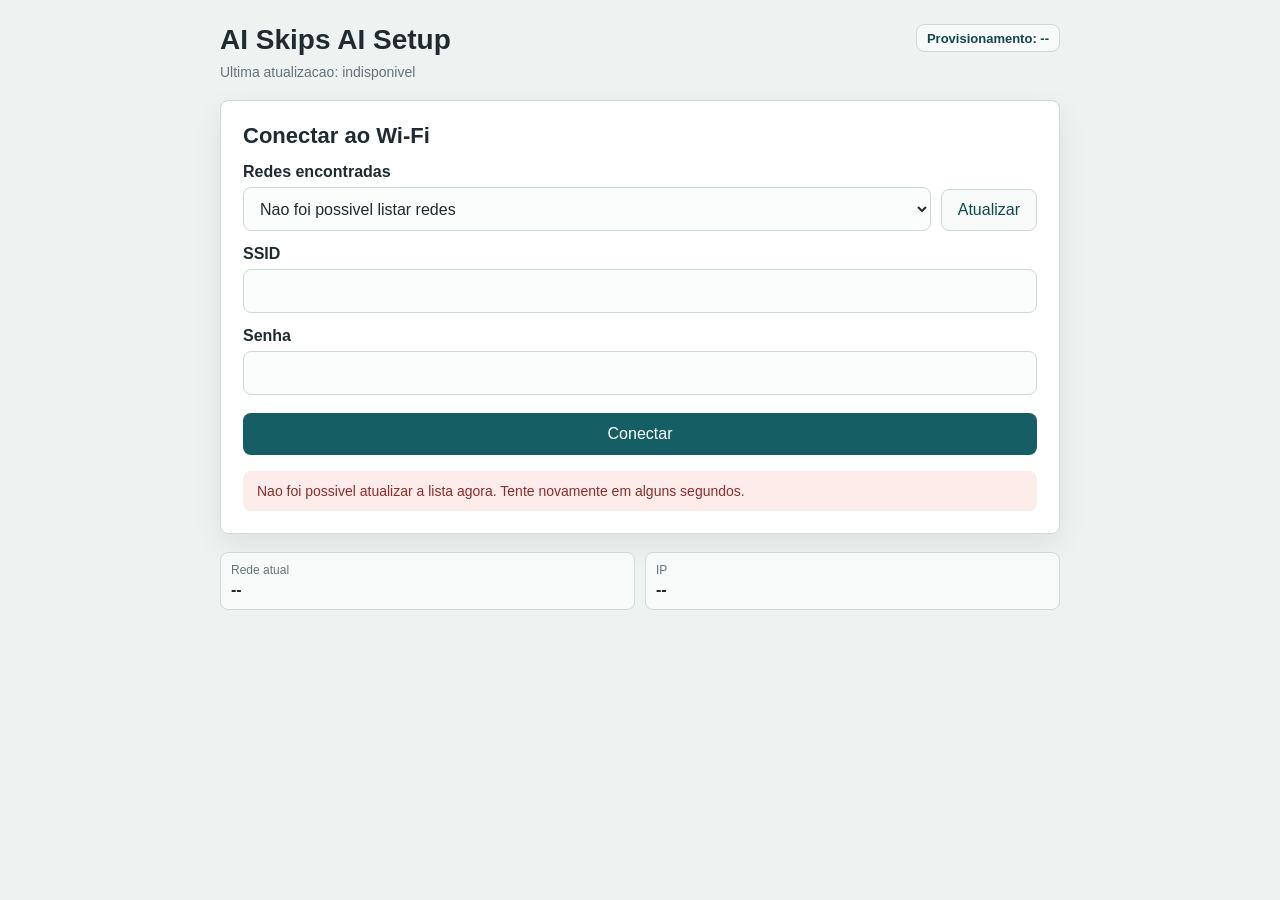
==== firmware_assets/web/index.html @ d2094fd0 "Add status page with technical information and metrics display - Created a new HTML file for the sta" ====
<!doctype html>
<html lang="pt-BR">
  <head>
    <meta charset="utf-8">
    <meta name="viewport" content="width=device-width,initial-scale=1">
    <title>AI Skips AI Setup</title>
    <style>
      :root {
        color-scheme: light;
        --bg: #eef2f0;
        --panel: #ffffff;
        --text: #1f2b31;
        --muted: #65737a;
        --line: #cfd9d6;
        --primary: #155e63;
        --primary-dark: #0f484c;
        --accent: #8a5a00;
        --ok-bg: #e8f7ef;
        --ok-text: #1b6b44;
        --error-bg: #fdecea;
        --error-text: #8b2d2d;
      }

      * {
        box-sizing: border-box;
      }

      body {
        min-height: 100vh;
        margin: 0;
        background: var(--bg);
        color: var(--text);
        font-family: Arial, Helvetica, sans-serif;
      }

      .shell {
        width: min(840px, calc(100% - 32px));
        margin: 0 auto;
        padding: 24px 0;
      }

      header {
        display: flex;
        justify-content: space-between;
        gap: 16px;
        align-items: flex-start;
        margin-bottom: 18px;
      }

      h1 {
        margin: 0 0 6px;
        font-size: 28px;
      }

      p {
        margin: 0;
        line-height: 1.45;
      }

      .status {
        color: var(--muted);
        font-size: 14px;
      }

      .badge {
        display: inline-flex;
        align-items: center;
        min-height: 28px;
        padding: 5px 10px;
        border: 1px solid var(--line);
        border-radius: 8px;
        background: #f8faf9;
        color: var(--primary-dark);
        font-size: 13px;
        font-weight: 700;
        white-space: nowrap;
      }

      .panel {
        background: var(--panel);
        border: 1px solid var(--line);
        border-radius: 8px;
        padding: 22px;
        box-shadow: 0 10px 28px rgba(20, 42, 38, 0.08);
      }

      h2 {
        margin: 0 0 14px;
        font-size: 22px;
      }

      label {
        display: block;
        margin: 14px 0 6px;
        font-weight: 700;
      }

      input,
      select {
        width: 100%;
        min-height: 44px;
        padding: 10px 12px;
        border: 1px solid var(--line);
        border-radius: 8px;
        background: #fbfcfc;
        color: var(--text);
        font: inherit;
      }

      button {
        min-height: 42px;
        padding: 0 16px;
        border: 0;
        border-radius: 8px;
        background: var(--primary);
        color: #fff;
        font-weight: 700;
        font: inherit;
      }

      button:hover {
        background: var(--primary-dark);
      }

      .secondary {
        border: 1px solid var(--line);
        background: #f8faf9;
        color: var(--primary-dark);
      }

      .secondary:hover {
        background: #edf3f1;
      }

      .row {
        display: grid;
        grid-template-columns: 1fr auto;
        gap: 10px;
        align-items: end;
      }

      .actions {
        display: grid;
        gap: 10px;
        margin-top: 18px;
      }

      .actions button {
        flex: 1;
      }

      .banner {
        display: none;
        margin-top: 16px;
        padding: 12px 14px;
        border-radius: 8px;
        font-size: 14px;
      }

      .banner.show {
        display: block;
      }

      .error {
        background: var(--error-bg);
        color: var(--error-text);
      }

      .ok {
        background: var(--ok-bg);
        color: var(--ok-text);
      }

      .meta {
        display: grid;
        grid-template-columns: repeat(2, minmax(0, 1fr));
        gap: 10px;
        margin-top: 18px;
      }

      .meta div {
        border: 1px solid var(--line);
        border-radius: 8px;
        padding: 10px;
        background: #f8faf9;
      }

      .meta span {
        display: block;
        color: var(--muted);
        font-size: 12px;
        margin-bottom: 4px;
      }

      .meta strong {
        word-break: break-word;
      }

      @media (max-width: 640px) {
        .shell {
          width: min(100% - 24px, 840px);
          padding: 16px 0;
        }

        header,
        .row,
        .actions,
        .meta {
          grid-template-columns: 1fr;
        }

        header {
          display: grid;
        }

      }
    </style>
  </head>
  <body>
    <main class="shell">
      <header>
        <div>
          <h1>AI Skips AI Setup</h1>
          <p class="status" id="statusText">Ultima atualizacao: --</p>
        </div>
        <span class="badge" id="provisioningBadge">Provisionamento: --</span>
      </header>

      <section class="panel" id="wifiPanel">
        <h2>Conectar ao Wi-Fi</h2>

        <label for="networkSelect">Redes encontradas</label>
        <div class="row">
          <select id="networkSelect">
            <option value="">Carregando redes...</option>
          </select>
          <button class="secondary" id="refreshNetworksButton" type="button" onclick="loadNetworks()">Atualizar</button>
        </div>

        <label for="ssid">SSID</label>
        <input id="ssid" maxlength="32" autocomplete="off">

        <label for="password">Senha</label>
        <input id="password" type="password" maxlength="64" autocomplete="current-password">

        <div class="actions">
          <button type="button" onclick="saveWifi()">Conectar</button>
        </div>

        <div id="wifiBanner" class="banner"></div>
      </section>

      <div class="meta">
        <div>
          <span>Rede atual</span>
          <strong id="currentSsid">--</strong>
        </div>
        <div>
          <span>IP</span>
          <strong id="currentIp">--</strong>
        </div>
      </div>
    </main>

    <script>
      let lastWifiError = "";
      let networkRefreshInProgress = false;
      let pendingNetworkRefresh = false;
      let queuedNetworkRefresh = false;

      function showBanner(id, kind, text) {
        const el = document.getElementById(id);
        el.className = "banner show " + kind;
        el.textContent = text;
      }

      function hideBanner(id) {
        const el = document.getElementById(id);
        el.className = "banner";
        el.textContent = "";
      }

      function updateSelectedNetwork() {
        const sel = document.getElementById("networkSelect");
        if (sel.value) {
          document.getElementById("ssid").value = sel.value;
        }
      }

      function signalLabel(rssi) {
        if (rssi >= -55) return "Excelente";
        if (rssi >= -67) return "Bom";
        if (rssi >= -75) return "Regular";
        return "Fraco";
      }

      function hasListedNetworks(select) {
        return Array.from(select.options).some((option) => option.value);
      }

      function renderNetworks(networks, currentSsid) {
        const select = document.getElementById("networkSelect");

        if (!networks || !networks.length) {
          if (!hasListedNetworks(select)) {
            select.innerHTML = '<option value="">Nenhuma rede encontrada</option>';
          }
          return;
        }

        select.innerHTML = '<option value="">Selecione uma rede</option>';
        networks.forEach((net) => {
          const option = document.createElement("option");
          option.value = net.ssid;
          option.textContent =
            net.ssid +
            " (" +
            signalLabel(net.rssi) +
            (net.auth_required ? ", protegida" : ", aberta") +
            ")";
          if (net.ssid === currentSsid) {
            option.selected = true;
          }
          select.appendChild(option);
        });
      }

      async function loadNetworks() {
        if (networkRefreshInProgress) {
          queuedNetworkRefresh = true;
          return;
        }

        const select = document.getElementById("networkSelect");
        const button = document.getElementById("refreshNetworksButton");
        const originalText = button.textContent;

        networkRefreshInProgress = true;
        queuedNetworkRefresh = false;
        button.disabled = true;
        button.textContent = "Atualizando";

        if (!hasListedNetworks(select)) {
          select.innerHTML = '<option value="">Buscando redes...</option>';
        }

        try {
          const currentSsid = document.getElementById("ssid").value;
          const resp = await fetch("/api/wifi/networks");
          const contentType = resp.headers.get("content-type") || "";
          const data = contentType.includes("application/json") ? await resp.json() : {};

          if (!resp.ok) {
            if (!hasListedNetworks(select)) {
              select.innerHTML = '<option value="">Nao foi possivel listar redes</option>';
            }
            showBanner("wifiBanner", "error", "Nao foi possivel atualizar a lista agora. Tente novamente em alguns segundos.");
            return;
          }

          renderNetworks(data.networks, currentSsid);
        } catch (err) {
          const hadNetworks = hasListedNetworks(select);
          if (!hasListedNetworks(select)) {
            select.innerHTML = '<option value="">Erro ao buscar redes</option>';
          }
          showBanner(
            "wifiBanner",
            "error",
            hadNetworks ?
              "Nao foi possivel buscar redes agora. A lista anterior foi mantida." :
              "Nao foi possivel buscar redes agora."
          );
        } finally {
          button.disabled = false;
          button.textContent = originalText;
          networkRefreshInProgress = false;
          if (queuedNetworkRefresh) {
            loadNetworks();
          }
        }
      }

      async function refreshStatus() {
        try {
          const statusResp = await fetch("/api/status");
          const status = await statusResp.json();
          const ssidInput = document.getElementById("ssid");
          const currentSsidInput = ssidInput.value.trim();

          document.getElementById("provisioningBadge").textContent =
            "Provisionamento: " + (status.provisioning_ssid || "--");
          document.getElementById("currentSsid").textContent = status.ssid || "--";
          document.getElementById("currentIp").textContent = status.ip || "--";
          document.getElementById("statusText").textContent =
            "Ultima atualizacao: " + new Date().toLocaleTimeString();

          // Nao sobrescrever selecao do usuario; apenas preenche automatico quando vazio.
          if (status.wifi_ready && status.ssid && currentSsidInput === "") {
            ssidInput.value = status.ssid;
          }

          if (pendingNetworkRefresh && status.state !== "sta_connecting") {
            pendingNetworkRefresh = false;
            loadNetworks();
          }

          if (status.last_error) {
            if (status.last_error !== lastWifiError) {
              showBanner("wifiBanner", "error", status.last_error);
              lastWifiError = status.last_error;
            }
          } else if (status.wifi_ready) {
            showBanner("wifiBanner", "ok", "Wi-Fi conectado com sucesso.");
            lastWifiError = "";
          } else if (lastWifiError) {
            hideBanner("wifiBanner");
            lastWifiError = "";
          }
        } catch (err) {
          document.getElementById("statusText").textContent = "Ultima atualizacao: indisponivel";
        }
      }

      async function saveWifi() {
        hideBanner("wifiBanner");
        lastWifiError = "";

        const ssidValue = document.getElementById("ssid").value.trim();
        if (!ssidValue) {
          showBanner("wifiBanner", "error", "Informe o SSID da rede.");
          return;
        }

        const payload = {
          ssid: ssidValue,
          password: document.getElementById("password").value,
        };

        const resp = await fetch("/api/wifi", {
          method: "POST",
          headers: { "Content-Type": "application/json" },
          body: JSON.stringify(payload),
        });

        const text = await resp.text();
        showBanner("wifiBanner", resp.ok ? "ok" : "error", text);
        pendingNetworkRefresh = true;
        refreshStatus();
      }

      document
        .getElementById("networkSelect")
        .addEventListener("change", updateSelectedNetwork);

      loadNetworks();
      refreshStatus();
      setInterval(refreshStatus, 3000);
    </script>
  </body>
</html>
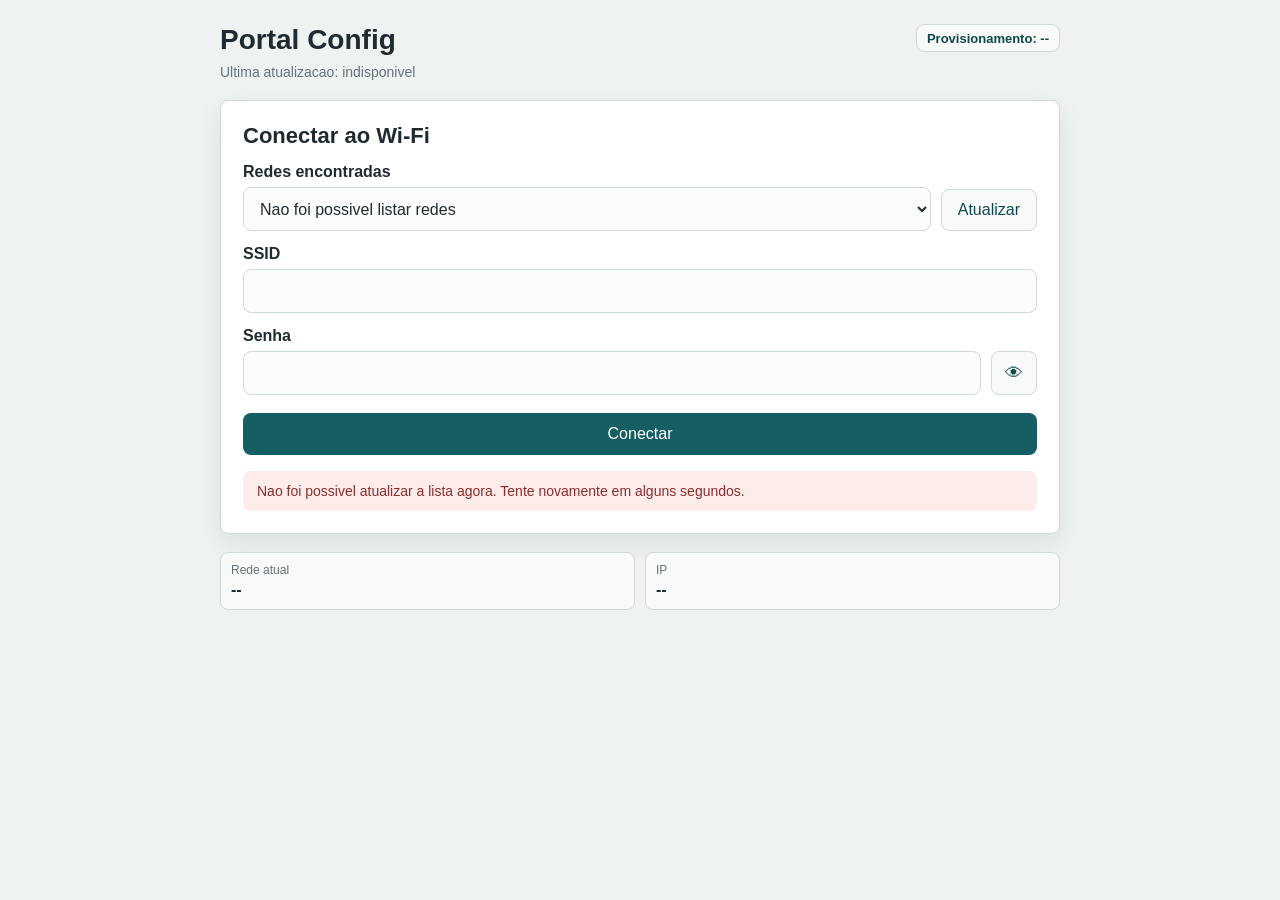
==== commit 2436483f: "Update title and enhance password input functionality in Portal Config" ====
--- a/firmware_assets/web/index.html
+++ b/firmware_assets/web/index.html
@@ -3,7 +3,7 @@
   <head>
     <meta charset="utf-8">
     <meta name="viewport" content="width=device-width,initial-scale=1">
-    <title>AI Skips AI Setup</title>
+    <title>Portal Config</title>
     <style>
       :root {
         color-scheme: light;
@@ -139,6 +139,21 @@
         align-items: end;
       }
 
+      .password-row {
+        display: grid;
+        grid-template-columns: 1fr auto;
+        gap: 10px;
+        align-items: stretch;
+      }
+
+      .icon-button {
+        width: 46px;
+        min-height: 44px;
+        padding: 0;
+        font-size: 18px;
+        line-height: 1;
+      }
+
       .actions {
         display: grid;
         gap: 10px;
@@ -220,7 +235,7 @@
     <main class="shell">
       <header>
         <div>
-          <h1>AI Skips AI Setup</h1>
+          <h1>Portal Config</h1>
           <p class="status" id="statusText">Ultima atualizacao: --</p>
         </div>
         <span class="badge" id="provisioningBadge">Provisionamento: --</span>
@@ -241,7 +256,18 @@
         <input id="ssid" maxlength="32" autocomplete="off">
 
         <label for="password">Senha</label>
-        <input id="password" type="password" maxlength="64" autocomplete="current-password">
+        <div class="password-row">
+          <input id="password" type="password" maxlength="64" autocomplete="current-password">
+          <button
+            class="secondary icon-button"
+            id="togglePasswordButton"
+            type="button"
+            aria-label="Mostrar senha digitada"
+            aria-pressed="false"
+            title="Mostrar senha digitada"
+            onclick="togglePasswordVisibility()"
+          ><span id="togglePasswordIcon" aria-hidden="true">&#128065;</span></button>
+        </div>
 
         <div class="actions">
           <button type="button" onclick="saveWifi()">Conectar</button>
@@ -285,6 +311,20 @@
         if (sel.value) {
           document.getElementById("ssid").value = sel.value;
         }
+      }
+
+      function togglePasswordVisibility() {
+        const input = document.getElementById("password");
+        const button = document.getElementById("togglePasswordButton");
+        const showing = input.type === "text";
+
+        input.type = showing ? "password" : "text";
+        button.setAttribute("aria-pressed", showing ? "false" : "true");
+        button.setAttribute(
+          "aria-label",
+          showing ? "Mostrar senha digitada" : "Ocultar senha digitada"
+        );
+        button.title = showing ? "Mostrar senha digitada" : "Ocultar senha digitada";
       }
 
       function signalLabel(rssi) {
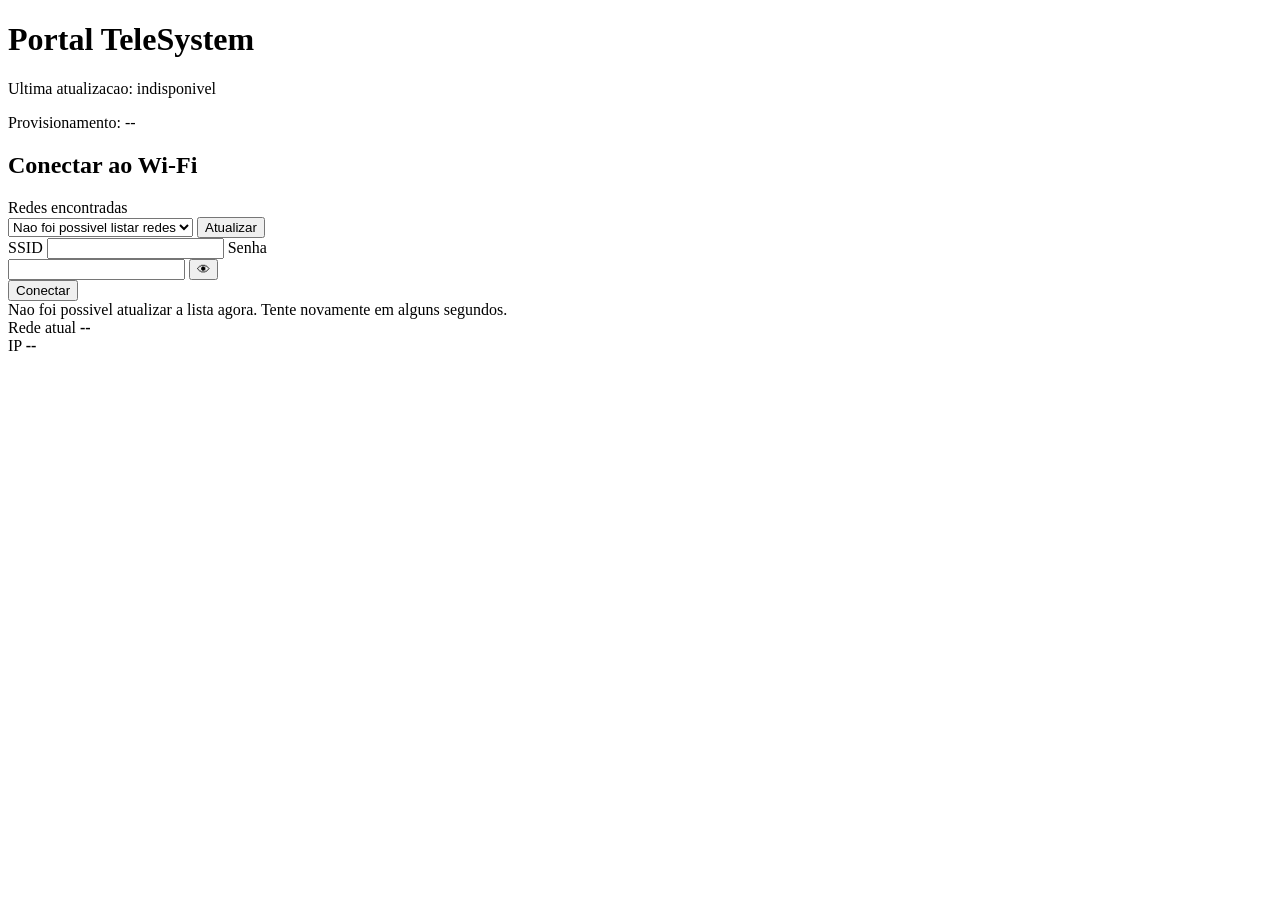
==== commit 140e3901: "feat: integrate unified portal styles and assets - Added app.css for unified styling across portal p" ====
--- a/firmware_assets/web/index.html
+++ b/firmware_assets/web/index.html
@@ -2,240 +2,15 @@
 <html lang="pt-BR">
   <head>
     <meta charset="utf-8">
-    <meta name="viewport" content="width=device-width,initial-scale=1">
-    <title>Portal Config</title>
-    <style>
-      :root {
-        color-scheme: light;
-        --bg: #eef2f0;
-        --panel: #ffffff;
-        --text: #1f2b31;
-        --muted: #65737a;
-        --line: #cfd9d6;
-        --primary: #155e63;
-        --primary-dark: #0f484c;
-        --accent: #8a5a00;
-        --ok-bg: #e8f7ef;
-        --ok-text: #1b6b44;
-        --error-bg: #fdecea;
-        --error-text: #8b2d2d;
-      }
-
-      * {
-        box-sizing: border-box;
-      }
-
-      body {
-        min-height: 100vh;
-        margin: 0;
-        background: var(--bg);
-        color: var(--text);
-        font-family: Arial, Helvetica, sans-serif;
-      }
-
-      .shell {
-        width: min(840px, calc(100% - 32px));
-        margin: 0 auto;
-        padding: 24px 0;
-      }
-
-      header {
-        display: flex;
-        justify-content: space-between;
-        gap: 16px;
-        align-items: flex-start;
-        margin-bottom: 18px;
-      }
-
-      h1 {
-        margin: 0 0 6px;
-        font-size: 28px;
-      }
-
-      p {
-        margin: 0;
-        line-height: 1.45;
-      }
-
-      .status {
-        color: var(--muted);
-        font-size: 14px;
-      }
-
-      .badge {
-        display: inline-flex;
-        align-items: center;
-        min-height: 28px;
-        padding: 5px 10px;
-        border: 1px solid var(--line);
-        border-radius: 8px;
-        background: #f8faf9;
-        color: var(--primary-dark);
-        font-size: 13px;
-        font-weight: 700;
-        white-space: nowrap;
-      }
-
-      .panel {
-        background: var(--panel);
-        border: 1px solid var(--line);
-        border-radius: 8px;
-        padding: 22px;
-        box-shadow: 0 10px 28px rgba(20, 42, 38, 0.08);
-      }
-
-      h2 {
-        margin: 0 0 14px;
-        font-size: 22px;
-      }
-
-      label {
-        display: block;
-        margin: 14px 0 6px;
-        font-weight: 700;
-      }
-
-      input,
-      select {
-        width: 100%;
-        min-height: 44px;
-        padding: 10px 12px;
-        border: 1px solid var(--line);
-        border-radius: 8px;
-        background: #fbfcfc;
-        color: var(--text);
-        font: inherit;
-      }
-
-      button {
-        min-height: 42px;
-        padding: 0 16px;
-        border: 0;
-        border-radius: 8px;
-        background: var(--primary);
-        color: #fff;
-        font-weight: 700;
-        font: inherit;
-      }
-
-      button:hover {
-        background: var(--primary-dark);
-      }
-
-      .secondary {
-        border: 1px solid var(--line);
-        background: #f8faf9;
-        color: var(--primary-dark);
-      }
-
-      .secondary:hover {
-        background: #edf3f1;
-      }
-
-      .row {
-        display: grid;
-        grid-template-columns: 1fr auto;
-        gap: 10px;
-        align-items: end;
-      }
-
-      .password-row {
-        display: grid;
-        grid-template-columns: 1fr auto;
-        gap: 10px;
-        align-items: stretch;
-      }
-
-      .icon-button {
-        width: 46px;
-        min-height: 44px;
-        padding: 0;
-        font-size: 18px;
-        line-height: 1;
-      }
-
-      .actions {
-        display: grid;
-        gap: 10px;
-        margin-top: 18px;
-      }
-
-      .actions button {
-        flex: 1;
-      }
-
-      .banner {
-        display: none;
-        margin-top: 16px;
-        padding: 12px 14px;
-        border-radius: 8px;
-        font-size: 14px;
-      }
-
-      .banner.show {
-        display: block;
-      }
-
-      .error {
-        background: var(--error-bg);
-        color: var(--error-text);
-      }
-
-      .ok {
-        background: var(--ok-bg);
-        color: var(--ok-text);
-      }
-
-      .meta {
-        display: grid;
-        grid-template-columns: repeat(2, minmax(0, 1fr));
-        gap: 10px;
-        margin-top: 18px;
-      }
-
-      .meta div {
-        border: 1px solid var(--line);
-        border-radius: 8px;
-        padding: 10px;
-        background: #f8faf9;
-      }
-
-      .meta span {
-        display: block;
-        color: var(--muted);
-        font-size: 12px;
-        margin-bottom: 4px;
-      }
-
-      .meta strong {
-        word-break: break-word;
-      }
-
-      @media (max-width: 640px) {
-        .shell {
-          width: min(100% - 24px, 840px);
-          padding: 16px 0;
-        }
-
-        header,
-        .row,
-        .actions,
-        .meta {
-          grid-template-columns: 1fr;
-        }
-
-        header {
-          display: grid;
-        }
-
-      }
-    </style>
+    <meta name="viewport" content="width=device-width, initial-scale=1">
+    <link rel="stylesheet" href="/app.css">
+    <title>TeleSystem - Portal</title>
   </head>
   <body>
     <main class="shell">
       <header>
         <div>
-          <h1>Portal Config</h1>
+          <h1>Portal TeleSystem</h1>
           <p class="status" id="statusText">Ultima atualizacao: --</p>
         </div>
         <span class="badge" id="provisioningBadge">Provisionamento: --</span>
